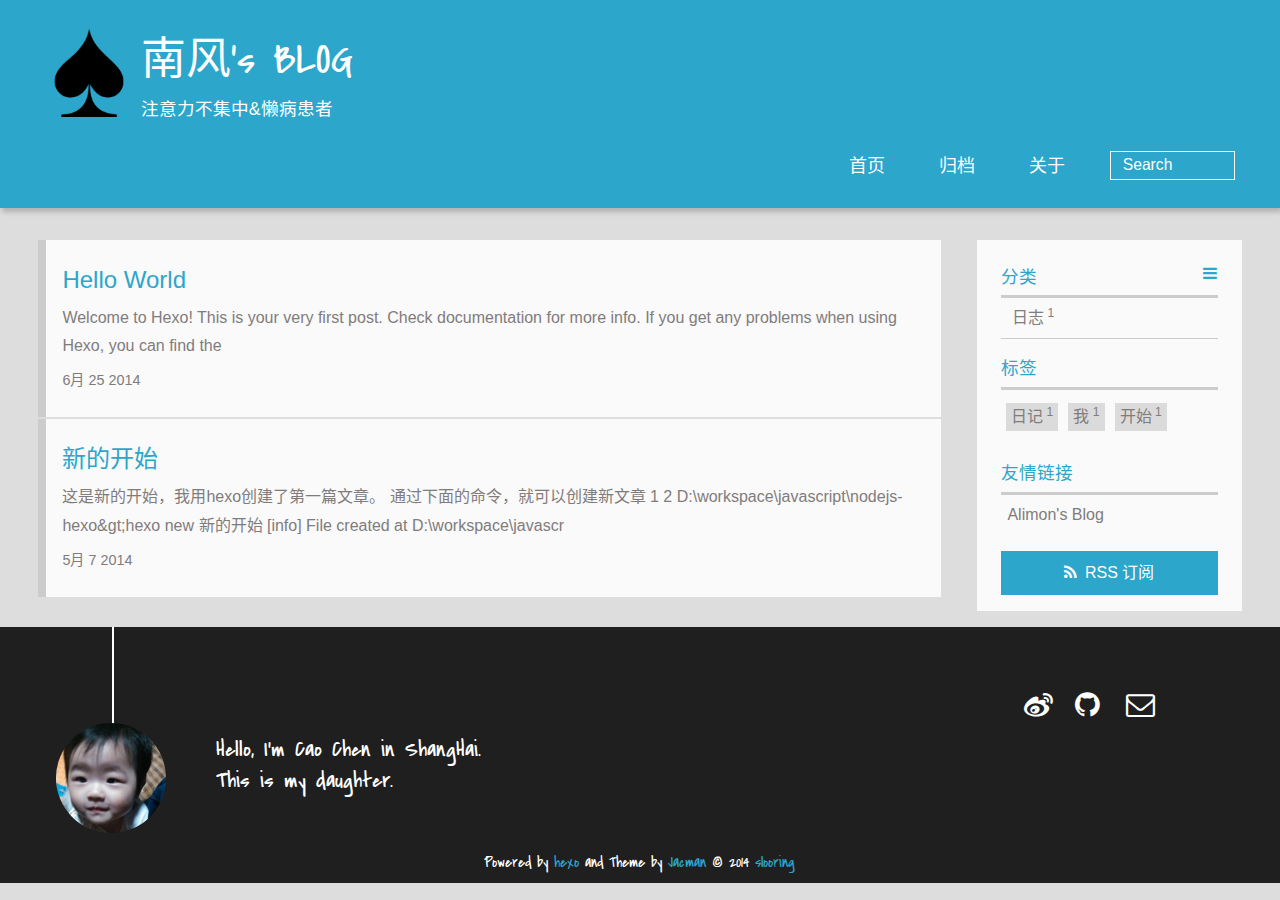
==== index.html @ b76bfa26 "Site updated: 2014-06-25 21:35:28" ====
<!DOCTYPE HTML>
<html lang="zh-CN">
<head>
  <meta charset="UTF-8">
  
    <title>南风&#39;s BLOG</title>
    <meta name="viewport" content="width=device-width, initial-scale=1,user-scalable=no">
    
    <meta name="author" content="slooring">
    
    <meta name="description" content="cc&#39;s blog">
    
    
    
    
    <link rel="alternative" href="/atom.xml" title="南风&#39;s BLOG" type="application/atom+xml">
    
    
    <link rel="icon" href="/img/favicon.ico">
    
    
    <link rel="apple-touch-icon" href="/img/jacman.jpg">
    <link rel="apple-touch-icon-precomposed" href="/img/jacman.jpg">
    
    <link rel="stylesheet" href="/css/style.css" type="text/css">
</head>

  <body>
    <header>
      <div>
		
			<div id="imglogo">
				<a href="/"><img src="/img/logo.png" alt="南风&#39;s BLOG" title="南风&#39;s BLOG"/></a>
			</div>
			
			<div id="textlogo">
				<h1 class="site-name"><a href="/" title="南风&#39;s BLOG">南风&#39;s BLOG</a></h1>
				<h2 class="blog-motto">注意力不集中&amp;懒病患者</h2>
			</div>
			<div class="navbar"><a class="navbutton navmobile" href="#" title="菜单">
			</a></div>
			<nav class="animated">
				<ul>
					<ul>
					 
						<li><a href="/">首页</a></li>
					
						<li><a href="/archives">归档</a></li>
					
						<li><a href="/about">关于</a></li>
					
					<li>
 					
					<form class="search" action="//google.com/search" method="get" accept-charset="utf-8">
						<label>Search</label>
						<input type="search" id="search" name="q" autocomplete="off" maxlength="20" placeholder="Search" />
						<input type="hidden" name="q" value="site:geekcc.cn">
					</form>
					
					</li>
				</ul>
			</nav>			
</div>
    </header>
    <div id="container">
      <div id="main">

  <section class="post" itemscope itemprop="blogPost">
  
    <a href="/2014/06/25/hello-world/" title="Hello World" itemprop="url">
  
    <h1 itemprop="name">Hello World</h1>
    
     
           <p itemprop="description" >Welcome to Hexo! This is your very first post. Check documentation for more info. If you get any problems when using Hexo, you can find the </p>
        
    
    <time datetime="2014-06-25T13:21:16.000Z" itemprop="datePublished">6月 25 2014</time>
  </a>
</section>

  <section class="post" itemscope itemprop="blogPost">
  
    <a href="/2014/05/07/新的开始/" title="新的开始" itemprop="url">
  
    <h1 itemprop="name">新的开始</h1>
    
     
           <p itemprop="description" >这是新的开始，我用hexo创建了第一篇文章。
通过下面的命令，就可以创建新文章
1
2
D:\workspace\javascript\nodejs-hexo&amp;gt;hexo new 新的开始
[info] File created at D:\workspace\javascr</p>
        
    
    <time datetime="2014-05-07T10:44:12.000Z" itemprop="datePublished">5月 7 2014</time>
  </a>
</section>


</div>
      <div class="openaside"><a class="navbutton" href="#" title="显示侧边栏"></a></div>

<div id="asidepart">
<div class="closeaside"><a class="closebutton" href="#" title="隐藏侧边栏"></a></div>
<aside class="clearfix">

  
<div class="categorieslist">
	<p class="asidetitle">分类</p>
		<ul>
		
			<li><a href="/categories/日志/" title="日志">日志<sup>1</sup></a></li>
		
		</ul>
</div>


  
<div class="tagslist">
	<p class="asidetitle">标签</p>
		<ul class="clearfix">
		
			<li><a href="/tags/日记/" title="日记">日记<sup>1</sup></a></li>
		
			<li><a href="/tags/我/" title="我">我<sup>1</sup></a></li>
		
			<li><a href="/tags/开始/" title="开始">开始<sup>1</sup></a></li>
		
		</ul>
</div>


  <div class="linkslist">
  <p class="asidetitle">友情链接</p>
    <ul>
      <li><a href="http://yangjian.me" target="_blank" title="YangJian">Alimon's Blog</a></li>
    </ul>
</div>

  <div class="rsspart">
	<a href="/atom.xml" target="_blank" title="rss">RSS 订阅</a>
</div>

</aside>
</div>
    </div>
    <footer><div id="footer" >
	
	<div class="line">
		<span></span>
		
		<a href="http://weibo.com/1996935800" target="_blank"><div class="author"></div></a>
		
	</div>
	
	
	<section class="info">
		<p> Hello, I&#39;m Cao Chen in ShangHai. <br/>
			This is my daughter.</p>
	</section>
	 
	<div class="social-font" class="clearfix">
		
		<a href="http://weibo.com/1996935800" target="_blank" class="icon-weibo" title="weibo"></a>
		
		
		<a href="https://github.com/slooring" target="_blank" class="icon-github" title="github"></a>
		
		
		
		
		
		
		
		<a href="mailto:slooring@gmail.com" target="_blank" class="icon-email" title="Email Me"></a>
		
	</div>
		<p class="copyright">Powered by <a href="http://zespia.tw/hexo/" target="_blank" title="hexo">hexo</a> and Theme by <a href="https://github.com/wuchong/jacman" target="_blank" title="Pacman">Jacman</a> © 2014 
		
		<a href="http://geekcc.cn/about" target="_blank" title="slooring">slooring</a>
		
		</p>
</div>
</footer>
    <script src="/js/jquery-2.0.3.min.js"></script>
<script type="text/javascript">
$(document).ready(function(){ 
  $('.navbar').click(function(){
    $('header nav').toggleClass('shownav');
  });
  var myWidth = 0;
  function getSize(){
    if( typeof( window.innerWidth ) == 'number' ) {
      myWidth = window.innerWidth;
    } else if( document.documentElement && document.documentElement.clientWidth) {
      myWidth = document.documentElement.clientWidth;
    };
  };
  var m = $('#main'),
      a = $('#asidepart'),
      c = $('.closeaside'),
      o = $('.openaside');
  $(window).resize(function(){
    getSize(); 
    if (myWidth >= 1024) {
      $('header nav').removeClass('shownav');
    }else
    {
      m.removeClass('moveMain');
      a.css('display', 'block').removeClass('fadeOut');
      o.css('display', 'none');
        
    }
  });
  c.click(function(){
    a.addClass('fadeOut').css('display', 'none');
    o.css('display', 'block').addClass('fadeIn');
    m.addClass('moveMain');
  });
  o.click(function(){
    o.css('display', 'none').removeClass('beforeFadeIn');
    a.css('display', 'block').removeClass('fadeOut').addClass('fadeIn');      
    m.removeClass('moveMain');
  });
  $(window).scroll(function(){
    o.css("top",Math.max(80,260-$(this).scrollTop()));
  });
});
</script>









<div id="totop">
<a title="返回顶部"><img src="/img/scrollup.png"/></a>
</div>

<script src="/js/totop.js"></script>

<script type="text/x-mathjax-config"> 
MathJax.Hub.Config({ 
  tex2jax: {inlineMath: [['$','$'], ['\\(','\\)']]} 
}); 
</script>
<script type="text/javascript"
   src="http://cdn.mathjax.org/mathjax/latest/MathJax.js?config=TeX-AMS-MML_HTMLorMML">
</script>
  </body>
 </html>
---- css/style.css ----
html,
body,
div,
span,
applet,
object,
iframe,
h1,
h2,
h3,
h4,
h5,
h6,
p,
blockquote,
pre,
a,
abbr,
acronym,
address,
big,
cite,
code,
del,
dfn,
em,
img,
ins,
kbd,
q,
s,
samp,
small,
strike,
strong,
sub,
sup,
tt,
var,
dl,
dt,
dd,
ol,
ul,
li,
fieldset,
form,
label,
legend,
table,
caption,
tbody,
tfoot,
thead,
tr,
th,
td {
  margin: 0;
  padding: 0;
  border: 0;
  outline: 0;
  font-weight: inherit;
  font-style: inherit;
  font-family: inherit;
  font-size: 100%;
  vertical-align: baseline;
}
body {
  line-height: 1;
  color: #000;
  background: #fff;
}
ol,
ul {
  list-style: none;
}
table {
  border-collapse: separate;
  border-spacing: 0;
  vertical-align: middle;
}
caption,
th,
td {
  text-align: left;
  font-weight: normal;
  vertical-align: middle;
}
a img {
  border: none;
}
/* custom Font*/
@font-face {
  font-family: "covered_by_your_graceregular";
  font-weight: normal;
  font-style: normal;
  src: url("../font/coveredbyyourgrace-webfont.eot");
  src: url("../font/coveredbyyourgrace-webfont.eot?#iefix") format('embedded-opentype'), url("../font/coveredbyyourgrace-webfont.svg#covered_by_your_graceregular") format('svg'), url("../font/coveredbyyourgrace-webfont.woff") format('woff'), url("../font/coveredbyyourgrace-webfont.ttf") format('truetype');
}
/* icon Font */
@font-face {
  font-family: "FontAwesome";
  font-style: normal;
  font-weight: normal;
  src: url("../font/fontawesome-webfont.eot?v=#4.0.3");
  src: url("../font/fontawesome-webfont.eot?#iefix&v=#4.0.3") format("embedded-opentype"), url("../font/fontawesome-webfont.woff?v=#4.0.3") format("woff"), url("../font/fontawesome-webfont.ttf?v=#4.0.3") format("truetype"), url("../font/fontawesome-webfont.svg#fontawesomeregular?v=#4.0.3") format("svg");
}
@font-face {
  font-family: "fontdiao";
  font-weight: normal;
  font-style: normal;
  src: url("../font/fontdiao.eot");
  src: url("../font/fontdiao.eot?#iefix") format('embedded-opentype'), url("../font/fontdiao.svg#fontdiao") format('svg'), url("../font/fontdiao.woff") format('woff'), url("../font/fontdiao.ttf") format('truetype');
}
/* Public style */
* {
  -webkit-margin-before: 0;
  -webkit-margin-after: 0;
}
body {
  background: #ddd;
  font-family: "Helvetica Neue", "Helvetica", "Microsoft YaHei", "WenQuanYi Micro Hei", Arial, sans-serif;
  font-size: 100%;
  color: #817c7c;
  line-height: 1.5;
}
small {
  font-size: 80%;
}
sub,
sup {
  font-size: 75%;
  line-height: 0;
  position: relative;
  vertical-align: baseline;
}
sup {
  top: -0.5em;
  padding-left: 0.3em;
}
sub {
  bottom: -0.25em;
}
a {
  text-decoration: none;
  color: #817c7c;
}
a:hover,
a:focus {
  outline: 0;
  text-decoration: none;
  -webkit-transition: color 0.25s, background 0.5s;
  -moz-transition: color 0.25s, background 0.5s;
  -o-transition: color 0.25s, background 0.5s;
  -ms-transition: color 0.25s, background 0.5s;
  transition: color 0.25s, background 0.5s;
}
a:hover:before {
  -webkit-transition: color 0.25s, background 0.5s;
  -moz-transition: color 0.25s, background 0.5s;
  -o-transition: color 0.25s, background 0.5s;
  -ms-transition: color 0.25s, background 0.5s;
  transition: color 0.25s, background 0.5s;
}
input:focus {
  outline: none;
}
input,
button {
  margin: 0;
  padding: 0;
}
input::-moz-focus-inner,
button::-moz-focus-inner {
  border: 0;
  padding: 0;
}
h1 {
  font-size: 1.5em;
}
.fa {
  display: inline-block;
  font-family: FontAwesome;
  font-style: normal;
  font-weight: normal;
  line-height: 1;
  -webkit-font-smoothing: antialiased;
  -moz-osx-font-smoothing: grayscale;
}
.clearfix {
  zoom: 1;
}
.clearfix:before,
.clearfix:after {
  content: "";
  display: table;
}
.clearfix:after {
  clear: both;
}
::-webkit-input-placeholder {
  color: #fff;
  padding: 2px 0 0 4px;
}
::-moz-placeholder {
  color: #fff;
  padding: 2px 0 0 4px;
}
:-ms-input-placeholder {
  color: #fff;
  padding: 2px 0 0 4px;
}
::-webkit-input-placeholder::before {
  font-family: "FontAwesome";
  -webkit-font-smoothing: antialiased;
  -moz-osx-font-smoothing: grayscale;
  content: "\f002";
  padding-right: 4px;
}
::-moz-placeholder:before {
  font-family: "FontAwesome";
  -webkit-font-smoothing: antialiased;
  -moz-osx-font-smoothing: grayscale;
  content: "\f002";
  padding-right: 4px;
}
:-ms-input-placeholder::before {
  font-family: "FontAwesome";
  -webkit-font-smoothing: antialiased;
  -moz-osx-font-smoothing: grayscale;
  content: "\f002";
  padding-right: 4px;
}
input[type="search"]::-webkit-search-cancel-button,
input[type="search"]::-webkit-search-decoration {
  -webkit-appearance: none;
}
::-webkit-search-cancel-button:after {
  font-family: "FontAwesome";
  -webkit-font-smoothing: antialiased;
  -moz-osx-font-smoothing: grayscale;
  content: '\f00d';
  color: #fff;
  padding-right: 4px;
}
/* css3 animate */
.animated {
  -webkit-animation-fill-mode: both;
  -moz-animation-fill-mode: both;
  -o-animation-fill-mode: both;
  -ms-animation-fill-mode: both;
  animation-fill-mode: both;
  -webkit-animation-duration: 1s;
  -moz-animation-duration: 1s;
  -o-animation-duration: 1s;
  -ms-animation-duration: 1s;
  animation-duration: 1s;
}
@-webkit-keyframes fadeIn {
  0% {
    opacity: 0;
    -ms-filter: "progid:DXImageTransform.Microsoft.Alpha(Opacity=0)";
    filter: alpha(opacity=0);
  }
  100% {
    opacity: 1;
    -ms-filter: none;
    filter: none;
  }
}
.fadeIn {
  -webkit-animation-name: fadeIn;
  -moz-animation-name: fadeIn;
  -o-animation-name: fadeIn;
  -ms-animation-name: fadeIn;
  animation-name: fadeIn;
}
.fadeOut {
  -webkit-animation-name: fadeOut;
  -moz-animation-name: fadeOut;
  -o-animation-name: fadeOut;
  -ms-animation-name: fadeOut;
  animation-name: fadeOut;
}
@-moz-keyframes fadeInDown {
  0% {
    opacity: 0;
    -ms-filter: "progid:DXImageTransform.Microsoft.Alpha(Opacity=0)";
    filter: alpha(opacity=0);
    -webkit-transform: translateY(-20px);
    -moz-transform: translateY(-20px);
    -o-transform: translateY(-20px);
    -ms-transform: translateY(-20px);
    transform: translateY(-20px);
  }
  100% {
    opacity: 1;
    -ms-filter: none;
    filter: none;
    -webkit-transform: translateY(0);
    -moz-transform: translateY(0);
    -o-transform: translateY(0);
    -ms-transform: translateY(0);
    transform: translateY(0);
  }
}
@-webkit-keyframes fadeInDown {
  0% {
    opacity: 0;
    -ms-filter: "progid:DXImageTransform.Microsoft.Alpha(Opacity=0)";
    filter: alpha(opacity=0);
    -webkit-transform: translateY(-20px);
    -moz-transform: translateY(-20px);
    -o-transform: translateY(-20px);
    -ms-transform: translateY(-20px);
    transform: translateY(-20px);
  }
  100% {
    opacity: 1;
    -ms-filter: none;
    filter: none;
    -webkit-transform: translateY(0);
    -moz-transform: translateY(0);
    -o-transform: translateY(0);
    -ms-transform: translateY(0);
    transform: translateY(0);
  }
}
@-o-keyframes fadeInDown {
  0% {
    opacity: 0;
    -ms-filter: "progid:DXImageTransform.Microsoft.Alpha(Opacity=0)";
    filter: alpha(opacity=0);
    -webkit-transform: translateY(-20px);
    -moz-transform: translateY(-20px);
    -o-transform: translateY(-20px);
    -ms-transform: translateY(-20px);
    transform: translateY(-20px);
  }
  100% {
    opacity: 1;
    -ms-filter: none;
    filter: none;
    -webkit-transform: translateY(0);
    -moz-transform: translateY(0);
    -o-transform: translateY(0);
    -ms-transform: translateY(0);
    transform: translateY(0);
  }
}
@keyframes fadeInDown {
  0% {
    opacity: 0;
    -ms-filter: "progid:DXImageTransform.Microsoft.Alpha(Opacity=0)";
    filter: alpha(opacity=0);
    -webkit-transform: translateY(-20px);
    -moz-transform: translateY(-20px);
    -o-transform: translateY(-20px);
    -ms-transform: translateY(-20px);
    transform: translateY(-20px);
  }
  100% {
    opacity: 1;
    -ms-filter: none;
    filter: none;
    -webkit-transform: translateY(0);
    -moz-transform: translateY(0);
    -o-transform: translateY(0);
    -ms-transform: translateY(0);
    transform: translateY(0);
  }
}
body >header {
  width: 100%;
  -webkit-box-shadow: 2px 4px 5px rgba(3,3,3,0.2);
  box-shadow: 2px 4px 5px rgba(3,3,3,0.2);
  background: #2ca6cb;
  color: #fff;
  padding: 1em 0 0.8em;
}
@media only screen and (min-width: 1024px) {
  body >header {
    padding: 1.8em 0 1.5em;
  }
}
body >header >div {
  width: 95%;
  margin: 0 auto;
  position: relative;
  overflow: hidden;
}
@media only screen and (min-width: 1024px) {
  body >header >div {
    width: 93%;
  }
}
body >header a {
  display: block;
  color: #fff;
}
#imglogo {
  float: left;
  width: 4em;
  height: 4em;
}
@media only screen and (min-width: 768px) {
  #imglogo {
    width: 5em;
  }
}
@media only screen and (min-width: 1024px) {
  #imglogo {
    width: 5.5em;
  }
}
#imglogo img {
  width: 4em;
}
@media only screen and (min-width: 768px) {
  #imglogo img {
    width: 5em;
  }
}
@media only screen and (min-width: 1024px) {
  #imglogo img {
    width: 5.5em;
  }
}
#textlogo {
  float: left;
  width: 75%;
  margin-left: 0.5em;
}
#textlogo h1.site-name {
  width: 86%;
  font-family: "covered_by_your_graceregular";
  font-size: 200%;
  line-height: 1.5;
  -webkit-font-smoothing: antialiased;
  -moz-osx-font-smoothing: grayscale;
}
@media only screen and (min-width: 768px) {
  #textlogo h1.site-name {
    font-size: 240%;
  }
}
@media only screen and (min-width: 1024px) {
  #textlogo h1.site-name {
    font-size: 280%;
  }
}
#textlogo h2.blog-motto {
  font-size: 0.7em;
  font-weight: normal;
}
@media only screen and (min-width: 768px) {
  #textlogo h2.blog-motto {
    font-size: 100%;
  }
}
@media only screen and (min-width: 1024px) {
  #textlogo h2.blog-motto {
    font-size: 110%;
  }
}
.navbar {
  position: absolute;
  width: 2em;
  right: 0em;
  top: 1em;
  padding: 0.5em;
}
@media only screen and (min-width: 1024px) {
  .navbar {
    display: none;
  }
}
.navbutton::before {
  font-family: "FontAwesome";
  -webkit-font-smoothing: antialiased;
  -moz-osx-font-smoothing: grayscale;
  content: "\f0c9";
}
.navmobile::before {
  padding-left: 1em;
}
header nav {
  float: left;
  width: 100%;
  font-size: 112.5%;
  padding-top: 0.5em;
  max-height: 0.01em;
  -webkit-transition: max-height 1s ease-out;
  -moz-transition: max-height 1s ease-out;
  -o-transition: max-height 1s ease-out;
  -ms-transition: max-height 1s ease-out;
  transition: max-height 1s ease-out;
}
@media only screen and (min-width: 568px) {
  header nav {
    width: 50%;
  }
}
@media only screen and (min-width: 1024px) {
  header nav {
    float: right;
    width: auto;
    margin-top: 1em;
    max-height: none;
  }
}
@media only screen and (min-width: 1024px) {
  header nav ul {
    float: right;
  }
}
@media only screen and (min-width: 1024px) {
  header nav ul li {
    float: left;
  }
}
header nav ul li a {
  padding: 0.2em 0 0.2em 1em;
}
@media only screen and (min-width: 1024px) {
  header nav ul li a {
    padding: 0.2em 1.5em;
  }
}
header nav ul li a:hover {
  background: #1b7f9e;
  color: #e9cd4c;
}
.shownav {
  max-height: 40em;
}
.search {
  padding: 0.1em 0 0 1em;
}
.search input {
  -webkit-appearance: textfield;
  font-size: 0.87em;
  line-height: 1.7;
  border: 1px solid #fff;
  color: #fff;
  background: transparent;
  width: 80%;
  padding-left: 0.5em;
}
@media only screen and (min-width: 1024px) {
  .search input {
    width: 8em;
    -webkit-transition: 0.5s width;
    -moz-transition: 0.5s width;
    -o-transition: 0.5s width;
    -ms-transition: 0.5s width;
    transition: 0.5s width;
  }
  .search input:focus {
    width: 15em;
  }
}
.search label {
  display: none;
}
/* index layout */
#container {
  width: 95%;
  margin: 0 auto;
  overflow: hidden;
}
@media only screen and (min-width: 768px) {
  #container {
    width: 96%;
  }
}
@media only screen and (min-width: 1024px) {
  #container {
    width: 94%;
  }
}
@media only screen and (min-width: 1560px) {
  #container {
    width: 82%;
  }
}
#main {
  margin: 1em 0 0;
  line-height: 1.8;
}
@media only screen and (min-width: 1024px) {
  #main {
    margin: 2em 0 0;
    width: 75%;
    float: left;
    -webkit-transition: margin 0.5s ease-out;
    -moz-transition: margin 0.5s ease-out;
    -o-transition: margin 0.5s ease-out;
    -ms-transition: margin 0.5s ease-out;
    transition: margin 0.5s ease-out;
  }
}
#main section.post {
  background: #fafafa;
  margin-bottom: 0.125em;
}
#main section.post a {
  display: block;
  border-left: 0.5em solid #ccc;
  -webkit-transition: border-left 0.45s;
  -moz-transition: border-left 0.45s;
  -o-transition: border-left 0.45s;
  -ms-transition: border-left 0.45s;
  transition: border-left 0.45s;
  padding: 0.5em;
}
@media only screen and (min-width: 768px) {
  #main section.post a {
    padding: 1em;
  }
}
#main section.post a:hover {
  border-left: 0.5em solid #2ca6cb;
}
#main section.post a h1 {
  color: #2ca6cb;
  line-height: 2;
}
#main section.post a p {
  color: #817c7c;
}
#main section.post a time {
  color: #817c7c;
  display: block;
  margin: 0.5em 0;
  font-size: 0.9em;
}
#archive-page section.post a {
  font-size: 0.9em;
  padding: 0.5em !important;
}
@media only screen and (min-width: 768px) {
  #archive-page section.post a time {
    padding-left: 1em;
  }
}
.moveMain {
  margin-left: 10% !important;
}
#page-nav {
  background: #fafafa;
  text-align: center;
  overflow: hidden;
}
#page-nav a {
  display: inline-block;
  padding: 0.5em 1em;
}
#page-nav a {
  color: #2ca6cb;
}
#page-nav a:hover {
  background: #ccc;
  color: #2ca6cb;
}
#page-nav .prev {
  float: left;
  border-left: 0.5em solid #ccc;
  -webkit-transition: border-left 0.5s;
  -moz-transition: border-left 0.5s;
  -o-transition: border-left 0.5s;
  -ms-transition: border-left 0.5s;
  transition: border-left 0.5s;
}
#page-nav .prev:hover {
  border-left: 0.5em solid #2ca6cb;
}
#page-nav .prev span:before {
  font-family: "FontAwesome";
  -webkit-font-smoothing: antialiased;
  -moz-osx-font-smoothing: grayscale;
  content: "\f053";
  padding-right: 0.5em;
}
#page-nav .next {
  float: right;
}
#page-nav .next span:before {
  font-family: "FontAwesome";
  -webkit-font-smoothing: antialiased;
  -moz-osx-font-smoothing: grayscale;
  content: "\f054";
  padding-left: 0.5em;
}
#page-nav .page-number {
  display: none;
  padding: 0.5em 1em;
}
@media only screen and (min-width: 768px) {
  #page-nav .page-number {
    display: inline-block;
  }
}
#page-nav .current {
  color: #b8b8b8;
  font-weight: bold;
}
#page-nav .space {
  color: #2ca6cb;
}
/* page layout */
@media only screen and (min-width: 1024px) {
  .page {
    margin-left: 10% !important;
  }
}
/* archive layout */
.category-icon:before,
.tag-icon:before,
.archive-icon:before {
  font-family: "FontAwesome";
  -webkit-font-smoothing: antialiased;
  -moz-osx-font-smoothing: grayscale;
  color: #ccc;
  font-size: 100%;
  padding-right: 0.3em;
}
.category-icon:before {
  content: "\f07b";
}
.tag-icon:before {
  content: "\f02c";
}
.archive-icon:before {
  content: "\f187";
}
.archive-title {
  margin: 1em 0;
  width: 97%;
  padding: 2em 0 2em 3%;
  background: #fafafa;
  border-left: 0.5em solid #ccc;
}
@media only screen and (min-width: 1024px) {
  .archive-title {
    margin: 2em 0;
    width: 18.5%;
    padding-left: 0.5%;
    float: left;
  }
}
.archive-title h2 {
  width: 90%;
  color: #2ca6cb;
  font-size: 120%;
}
.archive-title a {
  color: #2ca6cb;
  -webkit-transition: color 0.5s;
  -moz-transition: color 0.5s;
  -o-transition: color 0.5s;
  -ms-transition: color 0.5s;
  transition: color 0.5s;
}
.archive-title a:hover {
  color: #2ca6cb;
  -webkit-transition: color 0.5s;
  -moz-transition: color 0.5s;
  -o-transition: color 0.5s;
  -ms-transition: color 0.5s;
  transition: color 0.5s;
}
.current {
  color: #2ca6cb !important;
}
@media only screen and (min-width: 768px) {
  .archive-part {
    min-height: 200px;
  }
}
@media only screen and (min-width: 1024px) {
  .archive-part {
    width: 78% !important;
    float: right;
    margin-left: 2% !important;
  }
}
.archive-part section.post {
  width: 100%;
}
.archive-part section.post time {
  font-size: 1.1em !important;
  float: left;
}
@media only screen and (max-width: 568px) {
  .archive-part section.post time {
    width: 100%;
  }
}
@media only screen and (min-width: 1024px) {
  .archive-part section.post time {
    width: 20%;
  }
}
@media only screen and (min-width: 768px) {
  .archive-nav {
    width: 100%;
    float: left;
    margin-top: 1em;
  }
}
/* tags&categories layout */
.all-list-box {
  min-height: 400px;
}
.post,
.page {
  background: #fafafa;
}
.post a,
.page a {
  color: #2ca6cb;
}
.post a:hover,
.page a:hover {
  color: #ea6753;
}
@media only screen and (min-width: 768px) {
  article header.article-info {
    border-bottom: 1px solid #dbdbdb;
  }
}
article header.article-info >h1 {
  padding: 0.2em 3%;
  font-size: 170%;
  line-height: 1.5;
  word-wrap: break-word;
  word-break: normal;
  -webkit-font-smoothing: antialiased;
  -moz-osx-font-smoothing: grayscale;
  border-left: 5px solid #2ca6cb;
}
@media only screen and (min-width: 1024px) {
  article header.article-info >h1 {
    font-size: 200%;
    padding-top: 0.3em;
  }
}
article header.article-info >p.article-author {
  padding: 0.3em 4% 0.3em 0;
  text-align: right;
  border-bottom: 1px solid #dbdbdb;
}
@media only screen and (min-width: 768px) {
  article header.article-info >p.article-author {
    float: right;
    border-bottom: none;
  }
}
article header.article-info >p.article-time {
  padding-top: 0.5em;
  font-size: 0.8em;
  text-align: center;
}
@media only screen and (min-width: 768px) {
  article header.article-info >p.article-time {
    float: right;
    margin-right: 1em;
    padding-top: 0.1em;
    font-size: 0.9em;
  }
}
article header.article-info >p.article-time:before {
  font-family: "FontAwesome";
  font-size: 130%;
  content: "\f017";
  -webkit-font-smoothing: antialiased;
  -moz-osx-font-smoothing: grayscale;
}
article .article-content {
  padding: 1.5em 4%;
  color: #413f3f;
  font-size: 100%;
}
article .article-content .kb {
  padding: 0.1em 0.6em;
  border: 1px solid #ccc;
  background-color: code-color;
  color: #8f8f8f;
  -webkit-box-shadow: 0 1px 0 rgba(0,0,0,0.2), 0 0 0 2px #fff inset;
  box-shadow: 0 1px 0 rgba(0,0,0,0.2), 0 0 0 2px #fff inset;
  -webkit-border-radius: 3px;
  border-radius: 3px;
  display: inline-block;
  margin: 0 0.1em;
  text-shadow: 0 1px 0 #fff;
  line-height: 1.5;
  white-space: nowrap;
}
article .article-content h1,
article .article-content h2 {
  font-size: 180%;
  line-height: 1.2em;
  padding-bottom: 0.3em;
  margin-top: 1.5em;
  border-bottom: 2px solid #dbdbdb;
}
article .article-content h3,
article .article-content h4,
article .article-content h5,
article .article-content h6 {
  font-size: 140%;
}
article .article-content h1,
article .article-content h2,
article .article-content h3,
article .article-content h4,
article .article-content h5,
article .article-content h6 {
  color: #333;
  -webkit-font-smoothing: antialiased;
  -moz-osx-font-smoothing: grayscale;
}
article .article-content h1 >code,
article .article-content h2 >code,
article .article-content h3 >code,
article .article-content h4 >code,
article .article-content h5 >code,
article .article-content h6 >code {
  color: #a3a3a3;
}
article .article-content hr {
  border: 1px solid #dbdbdb;
}
article .article-content strong {
  font-weight: bold;
}
article .article-content em {
  font-style: italic;
}
article .article-content acronym,
article .article-content abbr {
  border-bottom: 1px dotted;
}
article .article-content blockquote {
  border-left: 0.2em solid #2ca6cb;
  margin: 0.65em 0 0.65em 1%;
  padding-left: 1%;
  line-height: 1.5;
  font-size: 100%;
}
article .article-content blockquote footer {
  background: #fafafa;
  padding: 0;
  margin: 0;
  font-size: 80%;
  line-height: 1em;
}
article .article-content blockquote cite {
  font-style: italic;
  padding-left: 0.5em;
}
article .article-content ul,
article .article-content ol {
  padding-left: 1.5em;
  font-size: 100%;
  padding-top: 0.7em;
}
@media only screen and (min-width: 768px) {
  article .article-content ul,
  article .article-content ol {
    padding-left: 1.5em;
  }
}
article .article-content ul li {
  list-style: disc;
  text-align: match-parent;
}
article .article-content ol li {
  list-style-type: decimal;
}
article .article-content dl dt {
  font-weight: blod;
}
article .article-content ul li>code,
article .article-content ol li>code,
article .article-content p code,
article .article-content strong code,
article .article-content em code {
  font-family: Monaco, Menlo, Consolas, Courier New, monospace;
  background: #eee;
  color: #d14;
  border: 1px solid #d6d6d6;
  padding: 0 5px;
  margin: 0 2px;
  font-size: 90%;
  white-space: nowrap;
  text-shadow: 0 1px #fff;
  -webkit-border-radius: 0.25em;
  -webkit-border-radius: 0.25em;
  border-radius: 0.25em;
}
article .article-content p {
  line-height: 1.5;
  margin-top: 0.7em;
}
@media only screen and (min-width: 1024px) {
  article .article-content p {
    margin-top: 1em;
  }
}
article .article-content img,
article .article-content video,
article .article-content figure img {
  max-width: 100%;
  height: auto;
  vertical-align: middle;
  padding-top: 0.5em;
}
@media only screen and (min-width: 1024px) {
  article .article-content img,
  article .article-content video,
  article .article-content figure img {
    padding-top: 0.7em;
  }
}
article .article-content figcaption,
article .article-content .caption {
  text-align: center;
  display: block;
  font-size: 0.9em;
  font-weight: blod;
}
article .article-content .video-container {
  position: relative;
  padding-top: 56%;
  height: 0;
  overflow: hidden;
}
article .article-content .video-container iframe,
article .article-content .video-container object,
article .article-content .video-container embed {
  position: absolute;
  top: 0;
  left: 0;
  width: 100%;
  height: 100%;
  margin-top: 0;
}
article .article-content table {
  width: 100%;
  border-collapse: collapse;
  border-spacing: 0;
}
article .article-content table th {
  font-weight: bold;
  border-bottom: 3px solid #dbdbdb;
  padding-bottom: 0.5em;
}
article .article-content table td {
  border-bottom: 1px solid #dbdbdb;
  padding: 10px 0;
}
article .article-content .pullquote {
  text-align: left;
  width: 45%;
  margin: 0;
  border: none;
}
article .article-content .left {
  margin-left: 0.5em;
  margin-right: 1em;
  float: left;
}
article .article-content .right {
  margin-right: 0.5em;
  margin-left: 1em;
  float: right;
}
footer.article-footer {
  background: #fafafa;
  padding: 0 4%;
  margin: 0;
  border-top: 1px solid #dbdbdb;
}
.article-share {
  padding: 0.5em 0;
  margin-top: 0.3em;
  float: right;
  width: 100%;
}
@media only screen and (min-width: 568px) {
  .article-share {
    width: 60%;
  }
}
@media only screen and (min-width: 768px) {
  .article-share {
    width: 16.5em;
  }
}
.share span {
  float: right;
  height: 3em;
  width: 1em;
  margin-right: 0.5em;
  position: relative;
  color: #d6d6d6;
}
.share span:before {
  font-family: "FontAwesome";
  content: "\f064";
  font-size: 1em;
  -webkit-font-smoothing: antialiased;
  -moz-osx-font-smoothing: grayscale;
  width: 1.5em;
  height: 1.5em;
  position: absolute;
  top: 50%;
  left: 50%;
  margin-top: -0.75em;
  margin-left: -0.75em;
}
.share a {
  float: right;
  width: 3em;
  height: 3em;
  display: block;
  position: relative;
}
.share a:before {
  font-size: 100%;
  font-family: "FontAwesome";
  text-align: center;
  color: #817c7c;
  -webkit-font-smoothing: antialiased;
  -moz-osx-font-smoothing: grayscale;
  width: 1.5em;
  height: 1.5em;
  position: absolute;
  top: 50%;
  left: 50%;
  margin-top: -0.75em;
  margin-left: -0.75em;
}
.share a:hover:before {
  color: #fff;
}
.article-share-twitter:before {
  content: "\f099";
}
.article-share-twitter:hover {
  background: #00aced;
  text-shadow: 0 1px #008abe;
}
.article-share-facebook:before {
  content: "\f09a";
}
.article-share-facebook:hover {
  background: #3b5998;
  text-shadow: 0 1px #2f477a;
}
.article-share-weibo:before {
  content: "\f18a";
}
.article-share-weibo:hover {
  background: #eb182c;
  text-shadow: 0 1px #bf1121;
}
.article-share-qrcode:before {
  content: "\f029";
}
.article-share-qrcode:hover {
  background: #49ae0f;
  text-shadow: 0 1px #3a8b0c;
}
.article-back-to-top:before {
  content: "\f062";
}
.article-back-to-top:hover {
  background: #762c54;
  text-shadow: 0 1px #5e2343;
}
.qrcode {
  width: 15em;
  height: 15em;
  position: absolute;
  top: 50%;
  left: 50%;
  margin-top: -7.5em;
  margin-left: -7.5em;
  background: #fff;
  border: 2px solid #ccc;
  -webkit-border-radius: 3px;
  border-radius: 3px;
  display: inline-block;
  opacity: 0;
  -ms-filter: "progid:DXImageTransform.Microsoft.Alpha(Opacity=0)";
  filter: alpha(opacity=0);
  position: fixed;
  text-align: center;
  visibility: hidden;
  z-index: 10;
  -webkit-transition: opacity 0.5s;
  -moz-transition: opacity 0.5s;
  -o-transition: opacity 0.5s;
  -ms-transition: opacity 0.5s;
  transition: opacity 0.5s;
}
@media only screen and (min-width: 1024px) {
  .qrcode {
    width: 20em;
    height: 20em;
    position: absolute;
    top: 50%;
    left: 50%;
    margin-top: -10em;
    margin-left: -10em;
    position: fixed;
  }
}
.qrcode span {
  display: block;
  width: 80%;
  height: 1.5em;
  font-size: 80%;
  float: left;
}
.qrcode span:before {
  content: none;
}
.qrcode a {
  display: block;
  width: 16%;
  height: 1.5em;
  float: left;
}
.qrcode img {
  width: 90%;
  height: 90%;
}
.qrclose:before {
  font-family: "FontAwesome";
  -webkit-font-smoothing: antialiased;
  -moz-osx-font-smoothing: grayscale;
  content: "\f057";
  color: #ccc;
}
.qrclose:hover:before {
  color: #2ca6cb !important;
}
.overlay {
  display: none !important;
}
.overlay:target+.qrcode {
  opacity: 1;
  -ms-filter: none;
  filter: none;
  visibility: visible;
}
.article-tags,
.article-categories {
  padding: 0.5em 0;
  float: left;
  width: 100%;
}
@media only screen and (min-width: 568px) {
  .article-tags,
  .article-categories {
    width: 50%;
  }
}
.article-tags {
  color: #d6d6d6;
}
@media only screen and (min-width: 768px) {
  .article-tags {
    width: 40%;
  }
}
.article-tags span {
  position: relative;
  float: left;
  width: 1em;
  height: 2em;
  margin-right: 0.5em;
}
.article-tags span:before {
  font-family: "FontAwesome";
  -webkit-font-smoothing: antialiased;
  -moz-osx-font-smoothing: grayscale;
  width: 1.2em;
  height: 1.2em;
  position: absolute;
  top: 50%;
  left: 50%;
  margin-top: -0.6em;
  margin-left: -0.6em;
  content: "\f02c";
}
.article-tags a {
  float: left;
  padding: 0 0.3em;
  margin: 0.3em;
  background: #e6e6e6;
}
.article-tags a:hover {
  color: #fff;
  background: #2ca6cb;
}
.article-categories {
  color: #d6d6d6;
  margin-top: 0.3em;
}
@media only screen and (min-width: 768px) {
  .article-categories {
    width: 20%;
  }
}
.article-categories span:before {
  font-family: "FontAwesome";
  -webkit-font-smoothing: antialiased;
  -moz-osx-font-smoothing: grayscale;
  content: "\f07b";
}
.article-category-link {
  padding: 0.5em;
  margin: 0 0.3em;
}
.article-category-link:hover {
  color: #fff !important;
  background: #2ca6cb;
}
.article-nav {
  padding: 0 10%;
}
@media only screen and (min-width: 768px) {
  .article-nav {
    padding: 0 4%;
  }
}
.article-nav strong {
  font-size: 1em;
  font-weight: bold;
}
.article-nav a {
  display: block;
  overflow: hidden;
}
.article-nav .prev a:hover,
.article-nav .next a:hover {
  background: #2ca6cb;
  color: #fff;
}
.article-nav .prev {
  width: 100%;
  float: left;
}
.article-nav .prev strong {
  padding-left: 1.8em;
}
.article-nav .prev span:before {
  font-family: "FontAwesome";
  -webkit-font-smoothing: antialiased;
  -moz-osx-font-smoothing: grayscale;
  content: "\f053";
  padding-right: 0.5em;
}
@media only screen and (min-width: 768px) {
  .article-nav .prev {
    width: 45%;
    float: left;
  }
}
.article-nav .next {
  width: 100%;
  float: left;
  text-align: left;
}
.article-nav .next strong {
  padding-left: 1.5em;
}
.article-nav .next span:before {
  font-family: "FontAwesome";
  -webkit-font-smoothing: antialiased;
  -moz-osx-font-smoothing: grayscale;
  content: "\f054";
  padding-right: 0.5em;
}
@media only screen and (min-width: 768px) {
  .article-nav .next {
    width: 45%;
    float: right;
    text-align: right;
  }
  .article-nav .next strong {
    padding-right: 1.8em;
  }
  .article-nav .next span:before {
    content: none;
  }
  .article-nav .next span:after {
    font-family: "FontAwesome";
    -webkit-font-smoothing: antialiased;
    -moz-osx-font-smoothing: grayscale;
    content: "\f054";
    padding-left: 0.5em;
  }
}
section.comment {
  padding: 0 4%;
  margin: 1em 0;
}
.toc-article {
  background: #eee;
  margin: 1.6em 0 0 2em;
  padding: 1em;
  -webkit-border-radius: 4px;
  -webkit-border-radius: 4px;
  border-radius: 4px;
  border: 1px solid #ddd;
}
.toc-article strong {
  padding: 0.3em 0;
}
.toc-article ul li {
  list-style: disc;
  text-align: match-parent;
  margin: 0.5em 0;
}
.toc-article ol li {
  list-style-type: decimal;
  margin: 0.5em 0;
}
#toc {
  line-height: 1.3em;
  font-size: 0.8em;
  float: right;
}
#toc .toc {
  padding: 0;
}
#toc .toc li {
  list-style-type: none;
}
#toc .toc-child {
  padding-left: 1.5em;
}
#toc.toc-aside {
  display: none;
  width: 13%;
  position: fixed;
  right: 2%;
  top: 320px;
  overflow: hidden;
  line-height: 1.5em;
  font-size: 1em;
  color: #333;
  opacity: 0.6;
  -ms-filter: "progid:DXImageTransform.Microsoft.Alpha(Opacity=60)";
  filter: alpha(opacity=60);
  -webkit-transition: opacity 1s ease-out;
  -moz-transition: opacity 1s ease-out;
  -o-transition: opacity 1s ease-out;
  -ms-transition: opacity 1s ease-out;
  transition: opacity 1s ease-out;
}
#toc.toc-aside strong {
  padding: 0.3em 0;
  color: #817c7c;
}
#toc.toc-aside:hover {
  -webkit-transition: opacity 0.3s ease-out;
  -moz-transition: opacity 0.3s ease-out;
  -o-transition: opacity 0.3s ease-out;
  -ms-transition: opacity 0.3s ease-out;
  transition: opacity 0.3s ease-out;
  opacity: 1;
  -ms-filter: none;
  filter: none;
}
#toc.toc-aside a {
  -webkit-transition: color 1s ease-out;
  -moz-transition: color 1s ease-out;
  -o-transition: color 1s ease-out;
  -ms-transition: color 1s ease-out;
  transition: color 1s ease-out;
}
#toc.toc-aside a:hover {
  color: #2ca6cb;
  -webkit-transition: color 0.3s ease-out;
  -moz-transition: color 0.3s ease-out;
  -o-transition: color 0.3s ease-out;
  -ms-transition: color 0.3s ease-out;
  transition: color 0.3s ease-out;
}
.active {
  color: #2ca6cb !important;
}
.openaside {
  display: none;
  position: fixed;
  right: 7.5%;
  top: 260px;
}
.openaside a {
  display: block;
  color: #fff;
  border: 1px solid #fff;
  -webkit-border-radius: 5px;
  border-radius: 5px;
  background: #2ca6cb;
  padding: 0.2em 0.55em;
}
.openaside a::before {
  font-family: "FontAwesome";
  -webkit-font-smoothing: antialiased;
  -moz-osx-font-smoothing: grayscale;
  content: "\f0c9";
}
.closeaside {
  display: none;
}
.closeaside a {
  color: #2ca6cb;
}
.closeaside a:hover {
  color: #2ca6cb;
}
.closeaside a::before {
  font-family: "FontAwesome";
  -webkit-font-smoothing: antialiased;
  -moz-osx-font-smoothing: grayscale;
  content: "\f0c9";
}
@media only screen and (min-width: 1024px) {
  .closeaside {
    display: block;
    position: absolute;
    right: 25px;
    top: 22px;
  }
}
#asidepart {
  background: #fafafa;
  margin: 1em 0 0;
  padding: 0.5em 2% 1em;
}
@media only screen and (min-width: 1024px) {
  #asidepart {
    position: relative;
    float: left;
    width: 18%;
    margin: 2em 0 0 3%;
  }
}
.asidetitle {
  font-size: 1.1em;
  color: #2ca6cb;
  padding: 0 0 0.3125em 0;
  border-bottom: 0.1875em solid #ccc;
}
.asidetitle a {
  color: #2ca6cb;
}
.asidetitle a:hover {
  color: #2ca6cb;
  -webkit-transition: color 0.5s;
  -moz-transition: color 0.5s;
  -o-transition: color 0.5s;
  -ms-transition: color 0.5s;
  transition: color 0.5s;
}
@media only screen and (min-width: 768px) {
  .categorieslist {
    width: 45%;
    float: left;
    margin: 0 5% 0 0;
  }
}
@media only screen and (min-width: 1024px) {
  .categorieslist {
    width: 100%;
    float: none;
    margin: 1em 0 0;
  }
}
.categorieslist li {
  border-bottom: 1px solid #ccc;
}
.categorieslist li a {
  display: block;
  padding: 0.5em 5%;
}
.categorieslist li a:hover {
  color: #2ca6cb;
}
.tagslist {
  margin: 1em 0 0;
}
@media only screen and (min-width: 768px) {
  .tagslist {
    width: 45%;
    float: left;
    margin: 0 5% 0 0;
  }
}
@media only screen and (min-width: 1024px) {
  .tagslist {
    width: 100%;
    float: none;
    margin: 1em 0 0;
  }
}
.tagslist ul {
  padding: 0.5em 0;
}
.tagslist ul li {
  float: left;
}
.tagslist ul li a {
  display: block;
  margin: 0.3125em;
  padding: 0.125em 0.3125em;
  background: #dbdbdb;
}
.tagslist ul li a:hover {
  color: #2ca6cb;
  background: #e6e6e6;
}
.rsspart {
  background: #2ca6cb;
  width: 100%;
}
@media only screen and (min-width: 768px) {
  .rsspart {
    float: left;
    width: 45%;
    margin: 0 5% 0 0;
  }
}
@media only screen and (min-width: 1024px) {
  .rsspart {
    width: 100%;
    float: none;
    margin: 1em 0 0;
  }
}
.rsspart a {
  color: #fff;
  display: block;
  padding: 0.625em 0;
  text-align: center;
}
.rsspart a:hover {
  color: #2ca6cb;
  background: #fafafa;
}
.rsspart a::before {
  font-family: "FontAwesome";
  -webkit-font-smoothing: antialiased;
  -moz-osx-font-smoothing: grayscale;
  padding-right: 0.5em;
  content: "\f09e";
}
@media only screen and (min-width: 768px) {
  .archiveslist {
    width: 45%;
    float: left;
    margin: 0 5% 0 0;
  }
}
@media only screen and (min-width: 1024px) {
  .archiveslist {
    width: 100%;
    float: none;
    margin: 1em 0 0;
  }
}
.archiveslist li {
  font-size: 0.8em;
  line-height: 2em;
}
.archiveslist li a {
  padding: 0.5em;
}
.archiveslist li a:hover {
  color: #2ca6cb;
  -webkit-transition: color 0.25s;
  -moz-transition: color 0.25s;
  -o-transition: color 0.25s;
  -ms-transition: color 0.25s;
  transition: color 0.25s;
}
.archiveslist .archive-list-count:before {
  content: "(";
}
.archiveslist .archive-list-count:after {
  content: ")";
}
.archive-list {
  padding: 0.5em 0;
}
.archive-float ul {
  padding: 0;
}
.archive-float li {
  float: left;
  margin: 0.3em;
}
@media only screen and (min-width: 1024px) {
  .archive-float li {
    float: none;
  }
}
@media only screen and (min-width: 768px) {
  .tagcloudlist {
    width: 45%;
    float: left;
    margin: 0 5% 0 0;
  }
}
@media only screen and (min-width: 1024px) {
  .tagcloudlist {
    width: 100%;
    float: none;
    margin: 1em 0 0;
  }
}
.tagcloudlist .tagcloudlist a {
  padding: 0.2em;
  display: block;
  float: left;
}
.tagcloudlist .tagcloudlist a:hover {
  color: #2ca6cb;
  -webkit-transition: color 0.25s;
  -moz-transition: color 0.25s;
  -o-transition: color 0.25s;
  -ms-transition: color 0.25s;
  transition: color 0.25s;
}
.linkslist {
  margin-top: 0.5em;
}
@media only screen and (min-width: 768px) {
  .linkslist {
    width: 45%;
    float: left;
    margin: 0 5% 0 0;
  }
}
@media only screen and (min-width: 1024px) {
  .linkslist {
    width: 100%;
    float: none;
    margin: 1em 0 0;
  }
}
.linkslist ul {
  padding: 0.5em 0;
}
.linkslist ul a {
  font-size: 1em;
  line-height: 1.5;
  display: block;
  padding: 0 3%;
}
.linkslist ul a:hover {
  color: #2ca6cb;
  -webkit-transition: color 0.25s;
  -moz-transition: color 0.25s;
  -o-transition: color 0.25s;
  -ms-transition: color 0.25s;
  transition: color 0.25s;
}
footer {
  margin-top: 1em;
  background: #1f1f1f;
  padding: 0 2% 0.5em;
}
#footer {
  width: 95%;
  margin: 0 auto;
  overflow: hidden;
  position: relative;
}
#footer .line {
  width: 100%;
  height: 14em;
  margin: 0 auto;
}
@media only screen and (min-width: 768px) {
  #footer .line {
    width: 10em;
    float: left;
    position: relative;
  }
}
#footer .line span {
  display: block;
  width: 0.5em;
  height: 6.25em;
  border-right: 0.125em solid #fff;
  margin: 0 auto;
}
@media only screen and (min-width: 768px) {
  #footer .line span {
    position: absolute;
    left: 3em;
    margin: 0 0 1.5em;
  }
}
.author {
  width: 6.875em;
  height: 6.875em;
  margin: 0 auto;
  background: no-repeat url("/img/author.jpg") left top;
  -webkit-background-size: 6.875em 6.875em;
  -moz-background-size: 6.875em 6.875em;
  background-size: 6.875em 6.875em;
  -webkit-border-radius: 3.4375em;
  border-radius: 3.4375em;
  -webkit-transition: -webkit-transform 2s ease-out;
  -moz-transition: -moz-transform 2s ease-out;
  -o-transition: -o-transform 2s ease-out;
  -ms-transition: -ms-transform 2s ease-out;
  transition: transform 2s ease-out;
}
.author:hover {
  -webkit-transform: rotateZ(360deg);
  -moz-transform: rotateZ(360deg);
  -o-transform: rotateZ(360deg);
  -ms-transform: rotateZ(360deg);
  transform: rotateZ(360deg);
}
@media only screen and (min-width: 768px) {
  .author {
    position: absolute;
    top: 6em;
    margin: 0 0 1.5em;
  }
}
.info {
  font-family: "covered_by_your_graceregular";
  -webkit-font-smoothing: antialiased;
  -moz-osx-font-smoothing: grayscale;
  font-size: 150%;
  line-height: 1.3em;
  width: 90%;
  margin: 0 auto;
  color: #fff;
}
@media only screen and (min-width: 768px) {
  .info {
    margin: 4.5em 0 2em 0;
    float: left;
    width: 75%;
  }
}
.social-font {
  width: 100%;
  margin: 0 auto;
  float: left;
  padding-left: 3%;
}
@media only screen and (min-width: 568px) {
  .social-font {
    padding-left: 20%;
  }
}
@media only screen and (min-width: 768px) {
  .social-font {
    width: 15em;
    position: absolute;
    right: -2em;
    top: 3em;
  }
}
.social-font a {
  float: left;
  display: block;
  width: 14%;
  color: #fff;
  font-size: 180%;
  padding: 0.5em;
}
@media only screen and (min-width: 1024px) {
  .social-font a {
    padding: 0.3em;
  }
}
.social-font a:hover:before {
  color: #2ca6cb;
}
.icon-weibo:before,
.icon-github:before,
.icon-twitter:before,
.icon-facebook:before,
.icon-stack-overflow:before,
.icon-email:before,
.icon-google_plus:before {
  font-family: "FontAwesome";
  -webkit-font-smoothing: antialiased;
  -moz-osx-font-smoothing: grayscale;
}
.icon-weibo:before {
  content: "\f18a";
}
.icon-github:before {
  content: "\f09b";
}
.icon-twitter:before {
  content: "\f099";
}
.icon-facebook:before {
  content: "\f09a";
}
.icon-stack-overflow:before {
  content: "\f16c";
}
.icon-email:before {
  content: "\f003";
}
.icon-google_plus:before {
  content: "\f0d5";
}
.icon-douban:before {
  font-family: "fontdiao";
  -webkit-font-smoothing: antialiased;
  -moz-osx-font-smoothing: grayscale;
  content: "\f111";
}
.copyright {
  -webkit-font-smoothing: antialiased;
  -moz-osx-font-smoothing: grayscale;
  font-family: "covered_by_your_graceregular";
  width: 100%;
  color: #fff;
  text-align: center;
}
@media only screen and (min-width: 768px) {
  .copyright {
    float: left;
  }
}
.copyright a {
  color: #2ca6cb;
}
.copyright a:hover {
  color: #2ca6cb;
  text-decoration: underline;
}
.article-content pre,
.article-content .highlight,
.article-content .highlight pre {
  background: #2d2d2d;
  margin: 0.5em 0;
  padding: 0.5em 2%;
  color: #ccc;
  line-height: 1.5;
  font-size: 0.8em;
  -webkit-border-radius: 0.35em;
  -webkit-border-radius: 0.35em;
  border-radius: 0.35em;
  word-wrap: break-word;
}
@media only screen and (min-width: 568px) {
  .article-content pre,
  .article-content .highlight,
  .article-content .highlight pre,
.article-content pre,
.article-content .highlight,
.article-content .highlight pre {
    font-size: 0.95em;
  }
}
.article-content .highlight .gutter pre,
.article-content .gist .gist-file .gist-data .line-numbers {
  color: #666;
  font-size: 0.4em;
}
@media only screen and (min-width: 568px) {
  .article-content .highlight .gutter pre,
  .article-content .gist .gist-file .gist-data .line-numbers,
.article-content .highlight .gutter pre,
.article-content .gist .gist-file .gist-data .line-numbers {
    font-size: 0.95em;
    line-height: 1.5;
  }
}
.article-content pre {
  font-family: Monaco, Menlo, Consolas, Courier New, monospace;
  background: #f5f5f5;
  border: 1px solid #ccc;
}
.article-content pre code {
  color: #333;
  background: none;
  text-shadow: none;
  padding: 0;
}
.article-content .highlight {
  overflow: auto;
  font-size: 0.4em;
}
@media only screen and (min-width: 568px) {
  .article-content .highlight {
    font-size: 0.95em;
  }
}
.article-content .highlight pre {
  border: none;
  margin: 0;
  padding: 0;
}
.article-content .highlight table {
  margin: 0;
  width: auto;
}
.article-content .highlight td {
  border: none;
  padding: 0;
}
.article-content .highlight figcaption {
  zoom: 1;
  font-size: 0.85em;
  text-align: left;
  color: #999;
  line-height: 1em;
  padding: 0.5em 0;
  margin-bottom: 0.5em;
}
.article-content .highlight figcaption:before,
.article-content .highlight figcaption:after {
  content: "";
  display: table;
}
.article-content .highlight figcaption:after {
  clear: both;
}
.article-content .highlight figcaption a {
  float: right;
}
.article-content .highlight .gutter pre {
  text-align: right;
  padding-right: 1.5em;
}
.article-content .gist {
  margin: 0.5em 0;
  background: #2d2d2d;
  padding: 1em 2%;
}
.article-content .gist .gist-file {
  border: none;
  font-family: Monaco, Menlo, Consolas, Courier New, monospace;
  margin: 0;
}
.article-content .gist .gist-file .gist-data {
  background: none;
  border: none;
}
.article-content .gist .gist-file .gist-data .line-numbers {
  background: none;
  border: none;
  padding: 0 1.5em 0 0;
}
.article-content .gist .gist-file .gist-data .line-data {
  padding: 0 !important;
}
.article-content .gist .gist-file .highlight {
  margin: 0;
  padding: 0;
  border: none;
}
.article-content .gist .gist-file .gist-meta {
  background: #2d2d2d;
  color: #999;
  font: 0.85em "Georgia", serif;
  text-shadow: 0 0;
  padding: 0;
  margin-top: 1em;
}
.article-content .gist .gist-file .gist-meta a {
  color: #2ca6cb;
  font-weight: normal;
}
.article-content .gist .gist-file .gist-meta a:hover {
  color: #2ca6cb;
}
pre .comment,
pre .title {
  color: #999;
}
pre .variable,
pre .attribute,
pre .tag,
pre .regexp,
pre .ruby .constant,
pre .xml .tag .title,
pre .xml .pi,
pre .xml .doctype,
pre .html .doctype,
pre .css .id,
pre .css .class,
pre .css .pseudo {
  color: #f2777a;
}
pre .number,
pre .preprocessor,
pre .built_in,
pre .literal,
pre .params,
pre .constant {
  color: #f99157;
}
pre .class,
pre .ruby .class .title,
pre .css .rules .attribute {
  color: #9c9;
}
pre .string,
pre .value,
pre .inheritance,
pre .header,
pre .ruby .symbol,
pre .xml .cdata {
  color: #9c9;
}
pre .css .hexcolor {
  color: #6cc;
}
pre .function,
pre .python .decorator,
pre .python .title,
pre .ruby .function .title,
pre .ruby .title .keyword,
pre .perl .sub,
pre .javascript .title,
pre .coffeescript .title {
  color: #69c;
}
pre .keyword,
pre .javascript .function {
  color: #c9c;
}
.article-gallery {
  background: #fafafa;
  position: relative;
}
.article-gallery-photos {
  position: relative;
  overflow: hidden;
}
.article-gallery-img {
  display: none;
  max-width: 100%;
img
  display: block;
  max-width: 100%;
  margin: 0 auto;
}
.article-gallery-img:first-child {
  display: block;
}
.article-gallery-img .loaded {
  position: absolute;
  display: block;
}
#totop {
  position: fixed;
  bottom: 5em;
  right: 1em;
  cursor: pointer;
}
@media only screen and (max-width: 1024px) {
  #totop {
    display: none !important;
  }
}
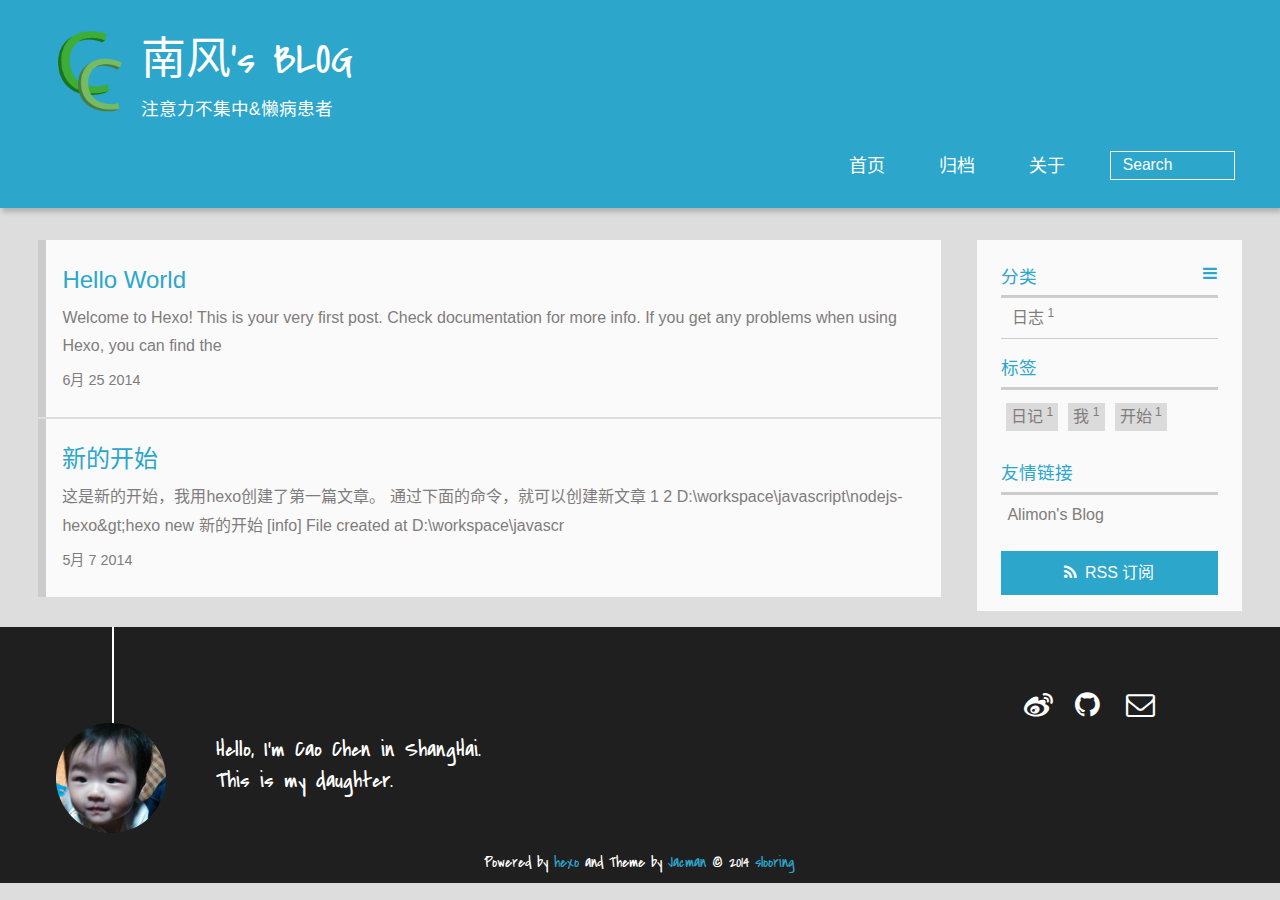
==== commit 3b845e74: "Site updated: 2014-06-26 20:59:54" ====
--- a/index.html
+++ b/index.html
@@ -20,8 +20,8 @@
     <link rel="icon" href="/img/favicon.ico">
     
     
-    <link rel="apple-touch-icon" href="/img/jacman.jpg">
-    <link rel="apple-touch-icon-precomposed" href="/img/jacman.jpg">
+    <link rel="apple-touch-icon" href="/img/cc.png">
+    <link rel="apple-touch-icon-precomposed" href="/img/cc.png">
     
     <link rel="stylesheet" href="/css/style.css" type="text/css">
 </head>
